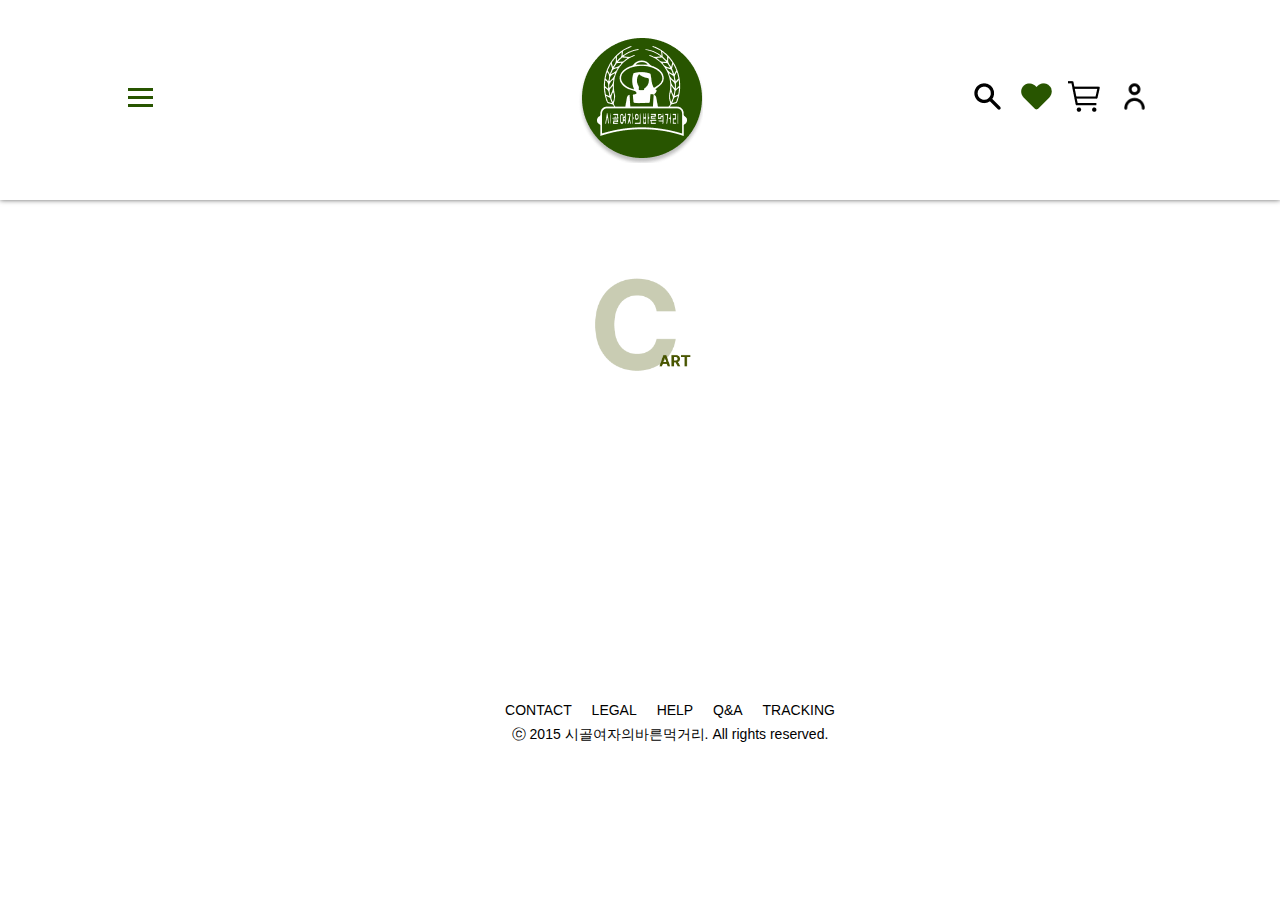
==== cart.html @ 5c57cb24 "favicon" ====
<!DOCTYPE html>
<html lang="ko">
<head>
    <meta charset="UTF-8">
    <meta http-equiv="X-UA-Compatible" content="IE=edge">
    <meta name="viewport" content="width=device-width, initial-scale=1.0">
    <title>시골여자의 바른먹거리</title>
    <link rel="icon" type="image/png" href="./img/logo/favicon-16x16.png" sizes="16x16" />
    <link href="css/cart.css" rel="stylesheet">
</head>
<body>

    <header>
        <div class="burger">
            <a href="#">
                <span></span>
                <span></span>
                <span></span>
            </a>
        </div>
        <div class="logo"><a href="#" rel="logo"><h1></h1></a></div>
        <nav>
            <a href="#">s</a>
            <a href="#">h</a>
            <a href="#">s</a>
            <a href="#">p</a>
        </nav>
    </header>

    <main>
        <div class="title">
            <p><img src="./img/icon/cart.png" alt=""></p>
        </div>

        <div class="order-list">
            
        </div>
    </main>
    
    <footer>
        <nav>
            <a href="#">CONTACT</a>
            <a href="#">LEGAL</a>
            <a href="#">HELP</a>
            <a href="#">Q&A</a>
            <a href="#">TRACKING</a>
        </nav>
        <p>ⓒ 2015 시골여자의바른먹거리. All rights reserved.</p>
    </footer>
    
</body>
</html>
---- css/cart.css ----
@import url(../css/common.css);
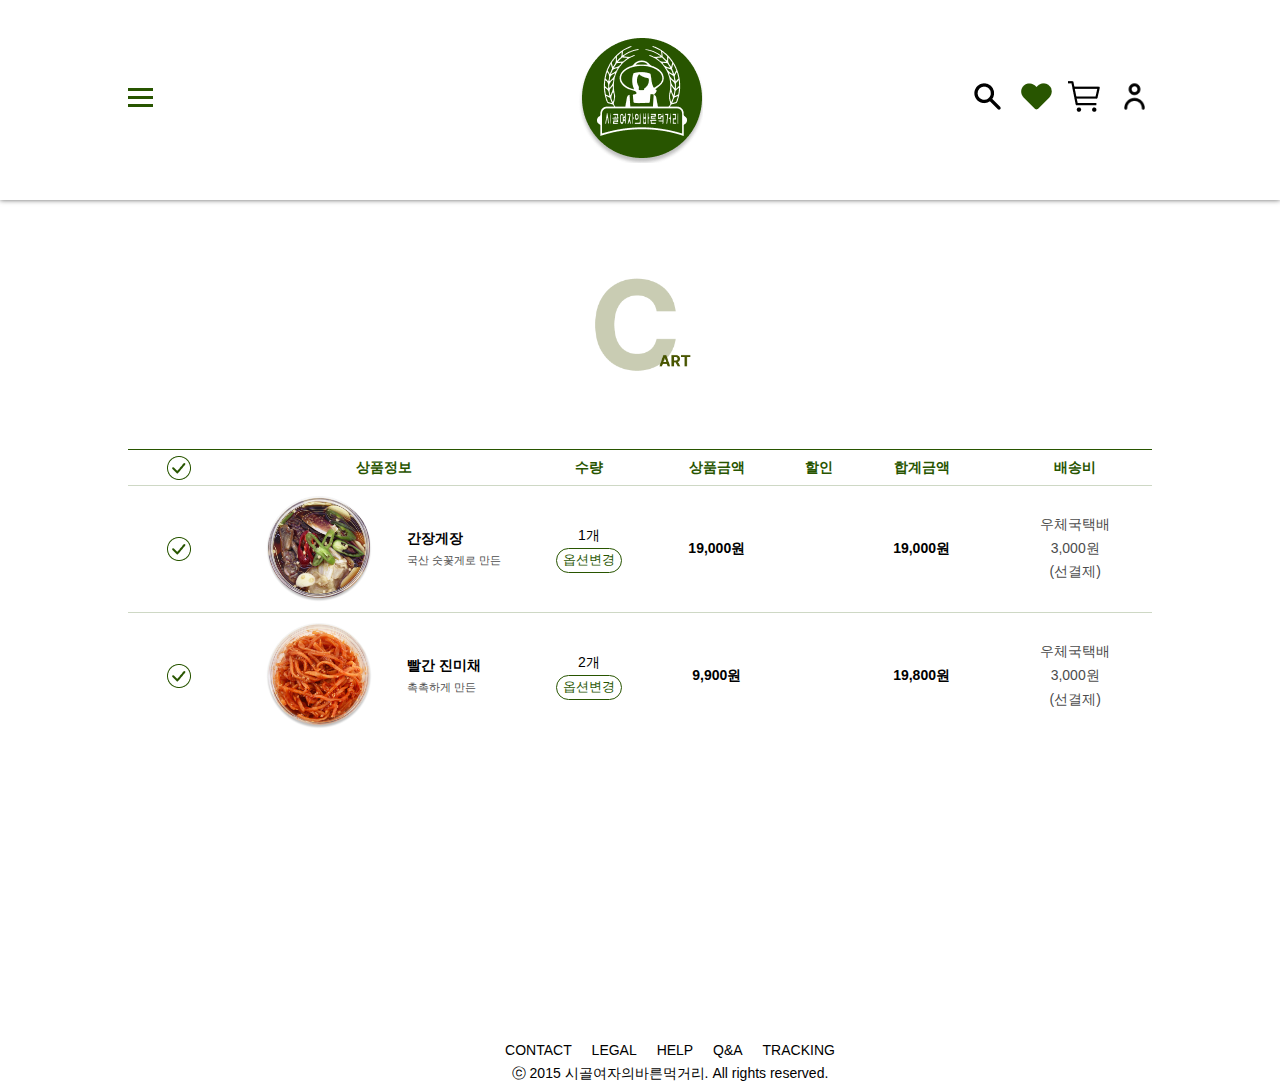
==== commit b1b0e52e: "upload0531" ====
--- a/cart.html
+++ b/cart.html
@@ -32,9 +32,82 @@
             <p><img src="./img/icon/cart.png" alt=""></p>
         </div>
 
-        <div class="order-list">
-            
-        </div>
+        <table class="cart">
+            <thead>
+                <tr>
+                    <th id="th">
+                        <input type="checkbox">
+                        <label for="th"></label>
+                    </th>
+                    <th>상품정보</th>
+                    <th>수량</th>
+                    <th>상품금액</th>
+                    <th>할인</th>
+                    <th>합계금액</th>
+                    <th>배송비</th>
+                </tr>
+            </thead>
+            <tbody>
+                <tr>
+                    <td id="ck1">
+                        <input type="checkbox">
+                        <label for="ck1"></label>
+                    </td>
+                    <td>
+                        <div class="item">
+                            <a href="#"><img src="img/list/side1.png" alt=""></a>
+                            <div class="txt">
+                                <a href="#"><h4>간장게장</h4></a>
+                                <a href="#"><p>국산 숫꽃게로 만든</p></a>
+                            </div>
+                        </div>
+                    </td>
+                    <td>
+                        <p>1개</p>
+                        <button>옵션변경</button>
+                    </td>
+                    <td>
+                        <h4>19,000원</h4>
+                    </td>
+                    <td></td>
+                    <td>
+                        <h4>19,000원</h4>
+                    </td>
+                    <td>
+                        <p>우체국택배<br>3,000원<br>(선결제)</p>
+                    </td>
+                </tr>
+                <tr>
+                    <td id="ck1">
+                        <input type="checkbox">
+                        <label for="ck1"></label>
+                    </td>
+                    <td>
+                        <div class="item">
+                            <a href="#"><img src="img/list/side3.png" alt=""></a>
+                            <div class="txt">
+                                <a href="#"><h4>빨간 진미채</h4></a>
+                                <a href="#"><p>촉촉하게 만든</p></a>
+                            </div>
+                        </div>
+                    </td>
+                    <td>
+                        <p>2개</p>
+                        <button>옵션변경</button>
+                    </td>
+                    <td>
+                        <h4>9,900원</h4>
+                    </td>
+                    <td></td>
+                    <td>
+                        <h4>19,800원</h4>
+                    </td>
+                    <td>
+                        <p>우체국택배<br>3,000원<br>(선결제)</p>
+                    </td>
+                </tr>
+            </tbody>
+        </table>
     </main>
     
     <footer>
--- a/css/cart.css
+++ b/css/cart.css
@@ -1 +1,88 @@
-@import url(../css/common.css);+@import url(../css/common.css);
+
+.cart{
+    width: 80%;
+    margin: 0 auto;
+    text-align: center;
+    
+}
+.cart > thead{
+    color: #285500;
+    vertical-align: middle;
+    height: 100%;
+}
+.cart > thead > tr{
+    vertical-align: middle;
+}
+.cart tr > th{
+    border-top: 1px solid #285500;
+    padding: 5px 0;
+}
+.cart tr > th:nth-of-type(1){
+    width: 10%;
+}
+.cart tr > th:nth-of-type(2){
+    width: 30%;
+}
+.cart tr > th:nth-of-type(3){
+    width: 10%;
+}
+.cart tr > th:nth-of-type(4){
+    width: 15%;
+}
+.cart tr > th:nth-of-type(5){
+    width: 5%;
+}
+.cart tr > th:nth-of-type(6){
+    width: 15%;
+}
+.cart tr > th:nth-of-type(7){
+    width: 15%;
+}
+.cart > tbody > tr > td:nth-child(2) > .item{
+    display: flex;
+    align-items: center;
+}
+.cart > tbody > tr > td > a{
+    width: 50%;
+}
+.cart > tbody > tr > td > .item > a > img{
+    width: 60%;
+    vertical-align: middle;
+}
+.cart > tbody > tr > td > .item > .txt{
+    width: 50%;
+    text-align: left;
+}
+.cart > tbody > tr > td > .item > .txt > a{
+    color: #000;
+}
+.cart > tbody > tr > td > .item > .txt > a > p{
+    font-size: 0.8rem;
+    color: #4c4c4c;
+}
+.cart > tbody > tr button{
+    border-radius: 20px;
+    border: 1px solid #285500;
+    background-color: #fff;
+    color: #285500;
+    font-size: 0.9rem;
+}
+.cart input{
+    display: none;
+}
+.cart label{
+    background: url(../img/icon/check24-1.png) no-repeat;
+    background-size: 100%;
+    display: inline-block;
+    width: 24px; height: 24px;
+    margin: 0;
+    vertical-align: middle;
+}
+.cart > tbody > tr > td{
+    border-top: 1px solid #2855003a;
+    padding: 10px 0;
+}
+.cart > tbody > tr > td:nth-of-type(7){
+    color: #4c4c4c;
+}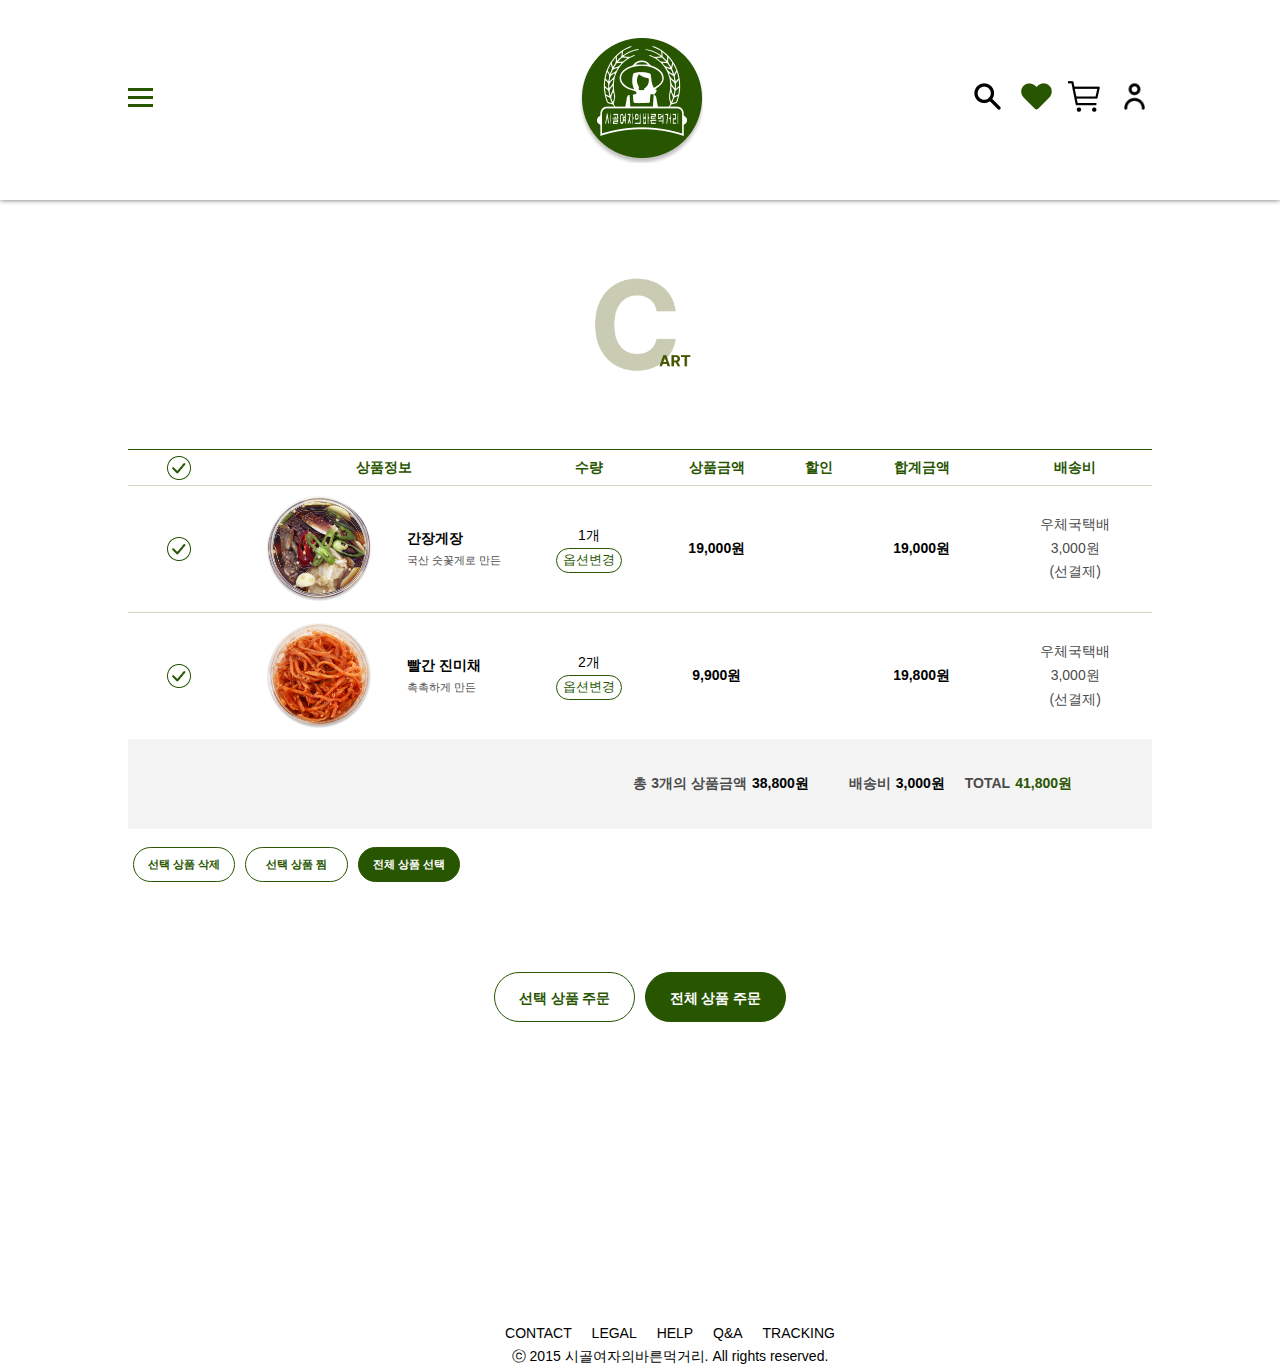
==== commit 2f2d1e40: "220603upload" ====
--- a/cart.html
+++ b/cart.html
@@ -108,6 +108,29 @@
                 </tr>
             </tbody>
         </table>
+        <div class="total-box">
+            <div class="total-amount">
+                <p><b>총 3개의 상품금액</b></p>
+                <p><b>38,800원</b></p>
+            </div>
+            <div class="total-delivery">
+                <p><b>배송비</b></p>
+                <p><b>3,000원</b></p>
+            </div>
+            <div class="total">
+                <p><b>TOTAL</b></p>
+                <p><b>41,800원</b></p>
+            </div>
+        </div>
+        <div class="add">
+            <span><b>선택 상품 삭제</b></span>
+            <span><b>선택 상품 찜</b></span>
+            <span><b>전체 상품 선택</b></span>
+        </div>
+        <div class="add-2">
+            <span><b>선택 상품 주문</b></span>
+            <span><b>전체 상품 주문</b></span>
+        </div>
     </main>
     
     <footer>
--- a/css/cart.css
+++ b/css/cart.css
@@ -85,4 +85,94 @@
 }
 .cart > tbody > tr > td:nth-of-type(7){
     color: #4c4c4c;
+}
+
+.total-box{
+    background-color: #f4f4f4;
+    width: 80%; height: 10vh;
+    margin: 0 auto;
+    display: flex;
+    line-height: 10vh;
+    align-items: center;
+    justify-content: right;
+    padding-right: 80px;
+    
+}
+.total-box > .total-amount{
+    display: flex;
+    padding: 0 20px;
+}
+.total-box > .total-amount > p:nth-of-type(1){
+    color: #4c4c4c;
+    padding-right: 5px;
+}
+.total-box > .total-delivery{
+    display: flex;
+    padding: 0 20px;
+}
+.total-box > .total-delivery > p:nth-of-type(1){
+    color: #4c4c4c;
+    padding-right: 5px;
+}
+.total-box > .total{
+    display: flex;
+}
+.total-box > .total > p:nth-of-type(2){
+    color: #285500;
+}
+.total-box > .total > p:nth-of-type(1){
+    color: #4c4c4c;
+    padding-right: 5px;
+}
+
+
+main > .add{
+    width: 100%;
+    margin-top: 2vh;
+    display: flex;
+    justify-content: left;
+    margin-left: 10%;
+}
+main > .add > span{
+    display: inline-block;
+    width: 8vw;
+    border: 1px solid #285500;
+    height: 35px;
+    text-align: center;
+    border-radius: 40px;
+    color: #285500;
+    background-color: #fff;
+    line-height: 30px;
+    margin: 0 5px;
+}
+main > .add > span > b{
+    font-size: 0.8rem;
+}
+main > .add > span:nth-child(3){
+    background-color: #285500;
+    color: #fff;
+}
+
+
+main > .add-2{
+    width: 100%;
+    margin-top: 10vh;
+    display: flex;
+    justify-content: center;
+}
+main > .add-2 > span{
+    display: inline-block;
+    width: 11vw;
+    border: 1px solid #285500;
+    height: 50px;
+    text-align: center;
+    border-radius: 40px;
+    color: #285500;
+    background-color: #fff;
+    line-height: 50px;
+    margin: 0 5px;
+}
+main > .add-2 > span:nth-child(2){
+    background-color: #285500;
+    color: #fff;
 }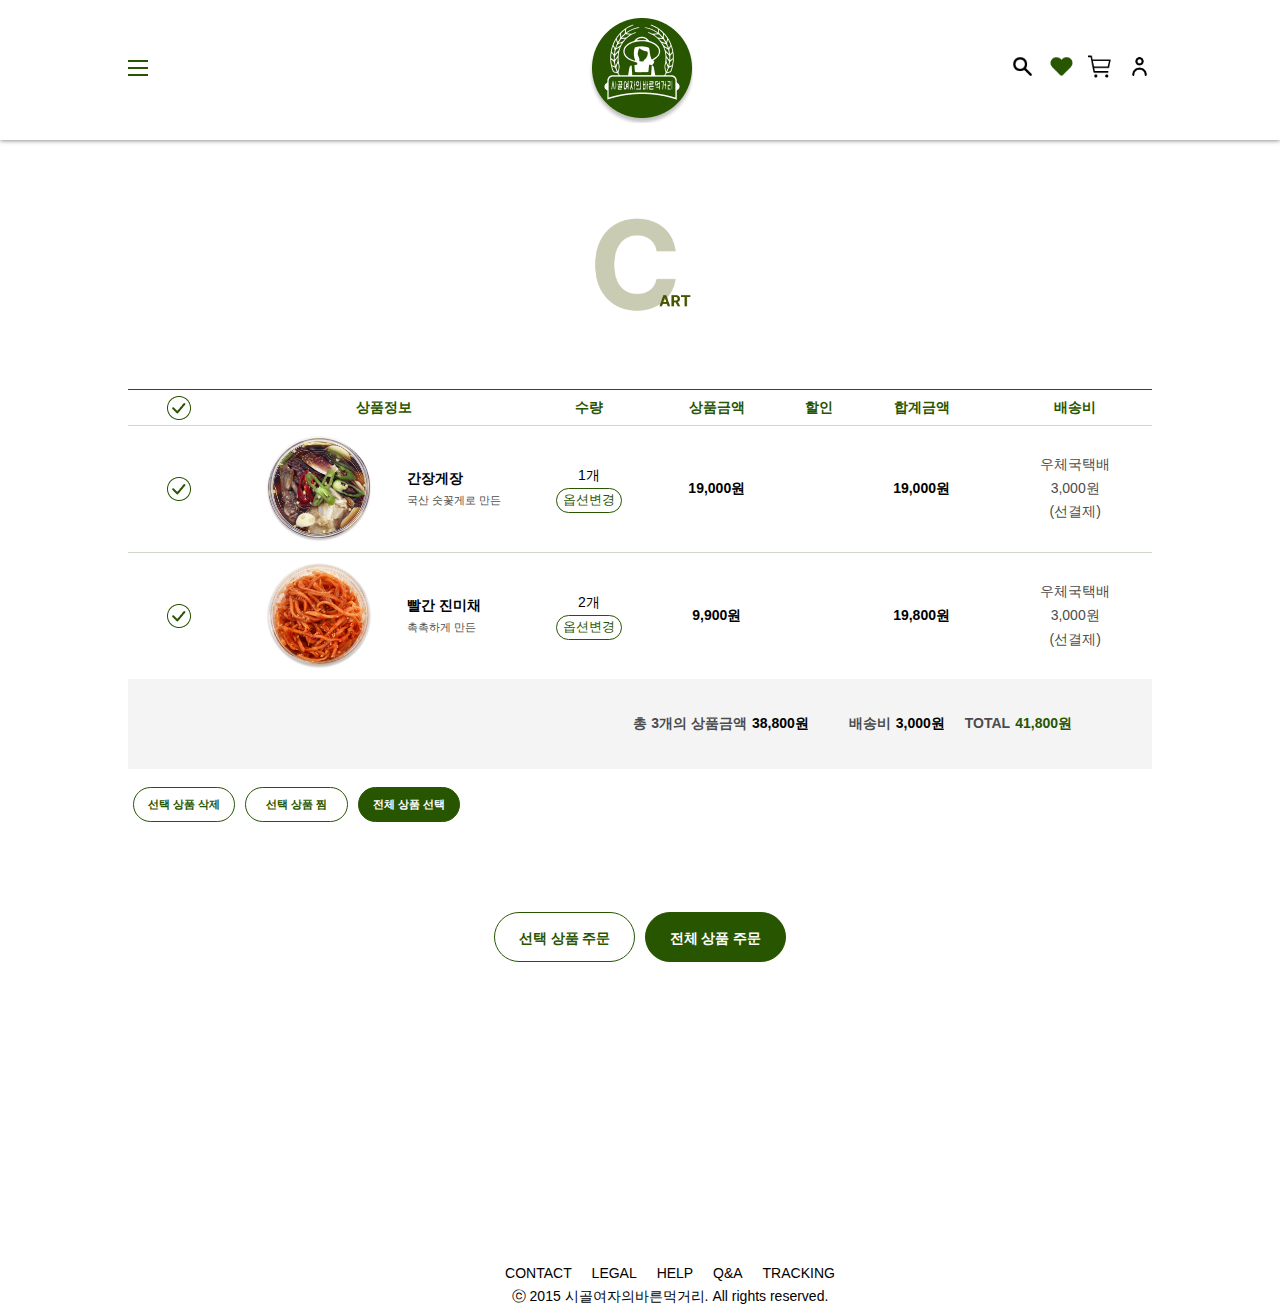
==== commit df29529b: "220607upload" ====
--- a/cart.html
+++ b/cart.html
@@ -18,12 +18,12 @@
                 <span></span>
             </a>
         </div>
-        <div class="logo"><a href="#" rel="logo"><h1></h1></a></div>
+        <div class="logo"><a href="https://linnchaean.github.io/healthy-food-for-rural-women/" rel="logo"><h1></h1></a></div>
         <nav>
             <a href="#">s</a>
-            <a href="#">h</a>
-            <a href="#">s</a>
-            <a href="#">p</a>
+            <a href="https://linnchaean.github.io/healthy-food-for-rural-women/wish.html">h</a>
+            <a href="https://linnchaean.github.io/healthy-food-for-rural-women/cart.html">s</a>
+            <a href="https://linnchaean.github.io/healthy-food-for-rural-women/login.html">p</a>
         </nav>
     </header>
 
@@ -55,7 +55,7 @@
                     </td>
                     <td>
                         <div class="item">
-                            <a href="#"><img src="img/list/side1.png" alt=""></a>
+                            <a href="https://linnchaean.github.io/healthy-food-for-rural-women/product-info.html"><img src="img/list/side1.png" alt=""></a>
                             <div class="txt">
                                 <a href="#"><h4>간장게장</h4></a>
                                 <a href="#"><p>국산 숫꽃게로 만든</p></a>
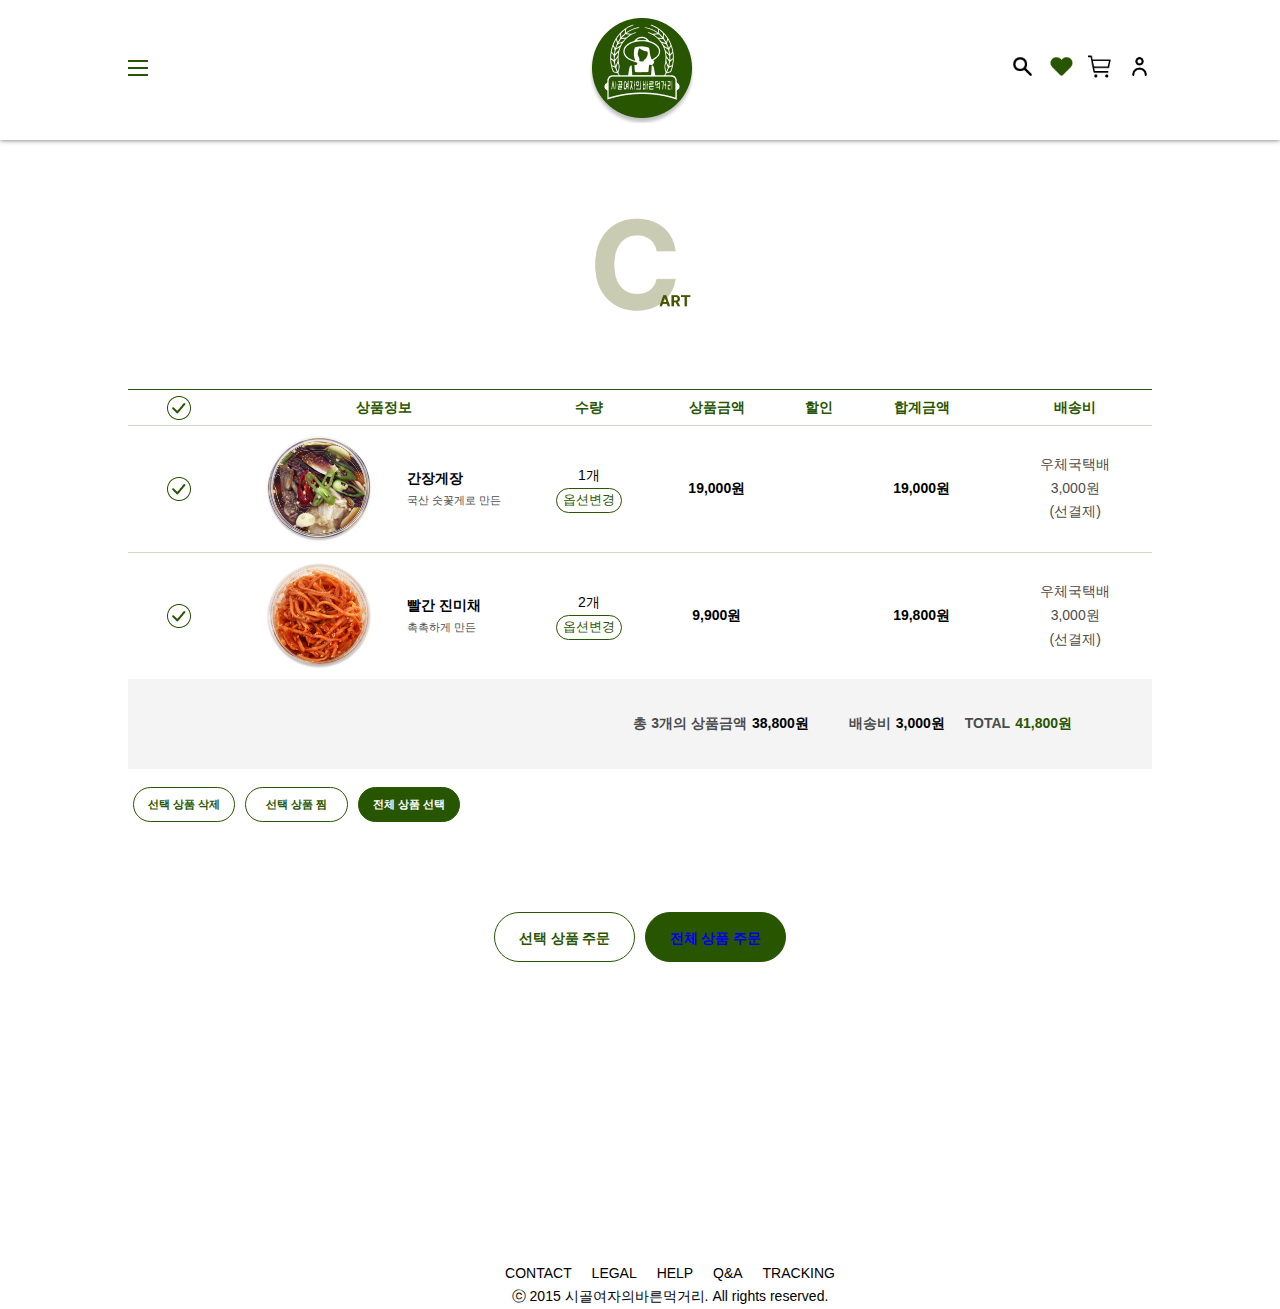
==== commit 19ac9bf7: "220608upload" ====
--- a/cart.html
+++ b/cart.html
@@ -129,7 +129,7 @@
         </div>
         <div class="add-2">
             <span><b>선택 상품 주문</b></span>
-            <span><b>전체 상품 주문</b></span>
+            <span><a href="https://linnchaean.github.io/healthy-food-for-rural-women/complete.html"><b>전체 상품 주문</b></a></span>
         </div>
     </main>
     
--- a/css/cart.css
+++ b/css/cart.css
@@ -175,4 +175,8 @@
 main > .add-2 > span:nth-child(2){
     background-color: #285500;
     color: #fff;
+}
+
+main > .add > span > a{
+    color: #fff;
 }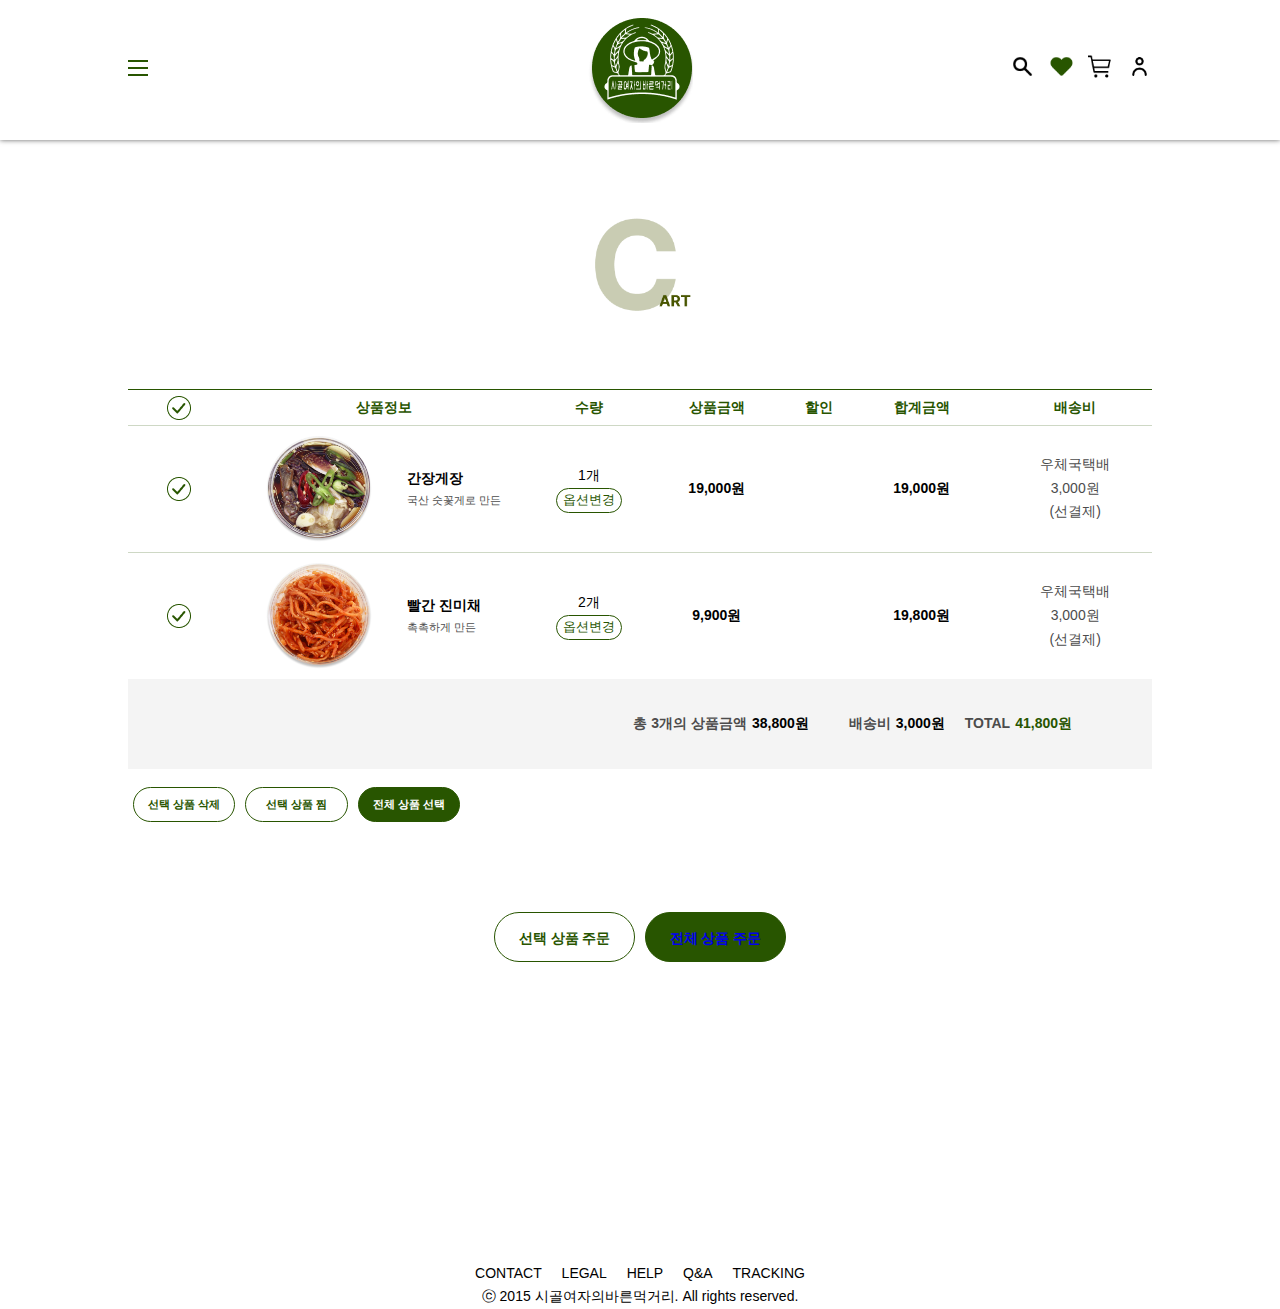
==== commit 761e22f4: "220621_upload" ====
--- a/cart.html
+++ b/cart.html
@@ -7,6 +7,8 @@
     <title>시골여자의 바른먹거리</title>
     <link rel="icon" type="image/png" href="./img/logo/favicon-16x16.png" sizes="16x16" />
     <link href="css/cart.css" rel="stylesheet">
+    <script src="https://ajax.googleapis.com/ajax/libs/jquery/3.6.0/jquery.min.js"></script>
+    <script defer src="./common.js"></script>
 </head>
 <body>
 
@@ -129,7 +131,7 @@
         </div>
         <div class="add-2">
             <span><b>선택 상품 주문</b></span>
-            <span><a href="https://linnchaean.github.io/healthy-food-for-rural-women/complete.html"><b>전체 상품 주문</b></a></span>
+            <span><a href="https://linnchaean.github.io/healthy-food-for-rural-women/order.html"><b>전체 상품 주문</b></a></span>
         </div>
     </main>
     
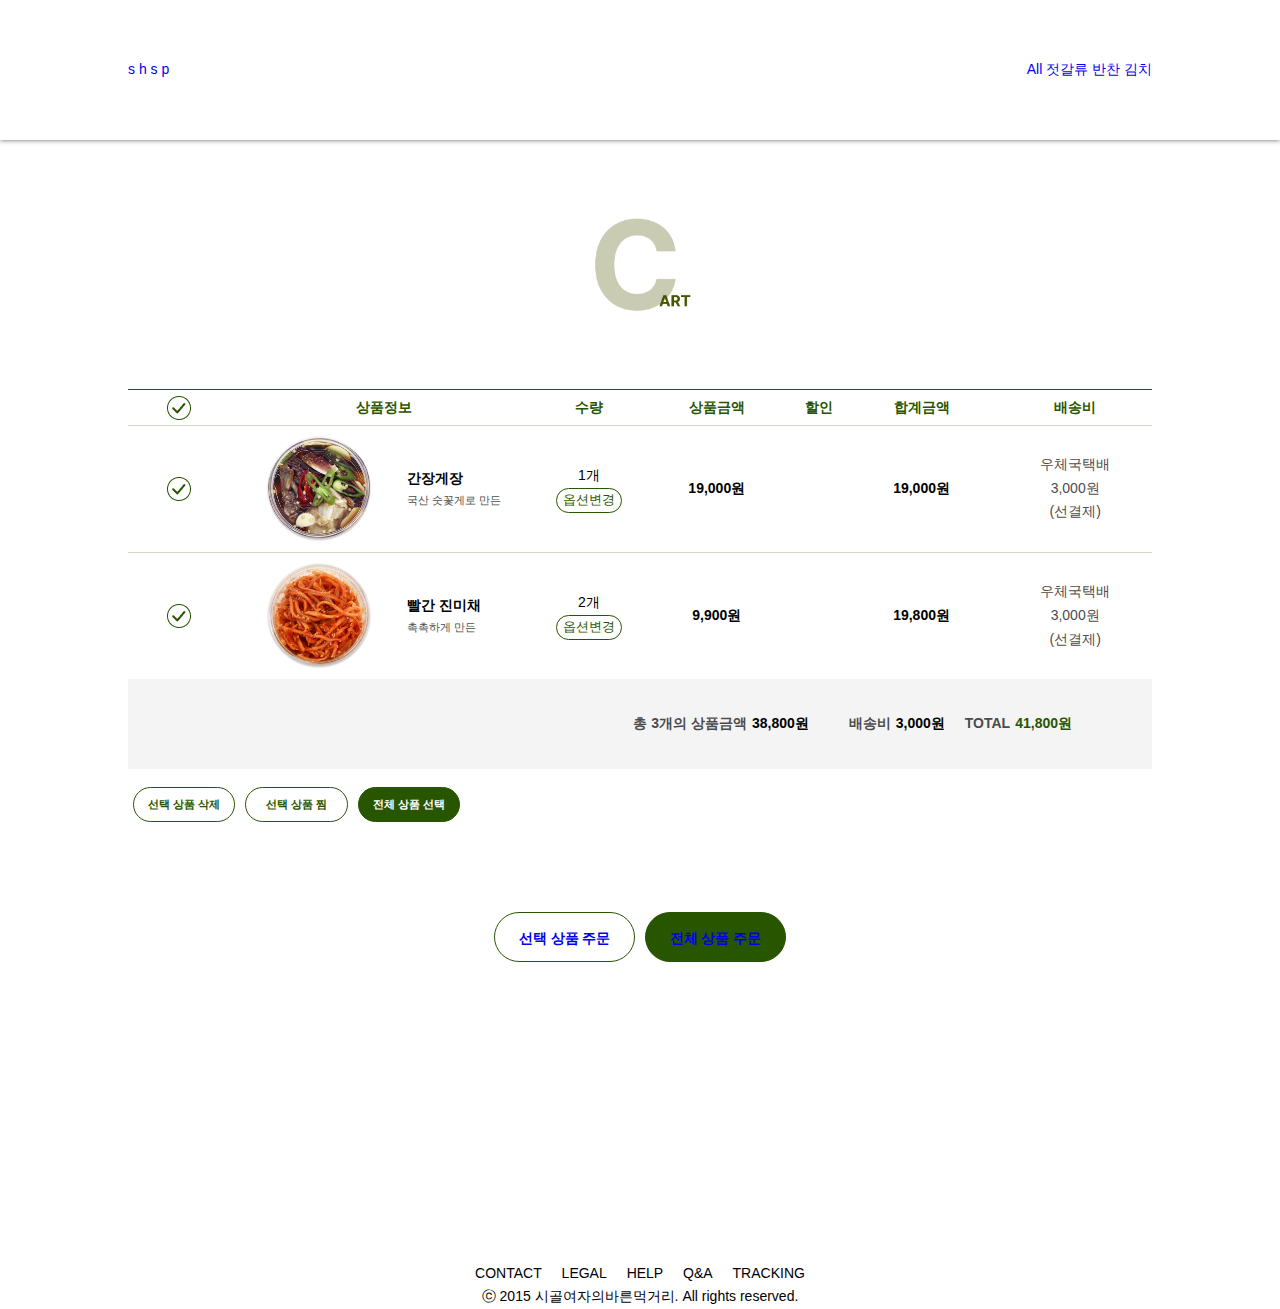
==== commit ae49111b: "220623_upload" ====
--- a/cart.html
+++ b/cart.html
@@ -13,20 +13,30 @@
 <body>
 
     <header>
-        <div class="burger">
-            <a href="#">
-                <span></span>
-                <span></span>
-                <span></span>
-            </a>
+        <div class="header_fix">
+            <div class="burger">
+                <a href="#">
+                    <span></span>
+                    <span></span>
+                    <span></span>
+                </a>
+            </div>
+            <div class="logo"><a href="https://linnchaean.github.io/healthy-food-for-rural-women/" rel="logo"><h1></h1></a></div>
+            <nav>
+                <a href="#">s</a>
+                <a href="https://linnchaean.github.io/healthy-food-for-rural-women/wish.html">h</a>
+                <a href="https://linnchaean.github.io/healthy-food-for-rural-women/cart.html">s</a>
+                <a href="https://linnchaean.github.io/healthy-food-for-rural-women/login.html">p</a>
+            </nav>
         </div>
-        <div class="logo"><a href="https://linnchaean.github.io/healthy-food-for-rural-women/" rel="logo"><h1></h1></a></div>
-        <nav>
-            <a href="#">s</a>
-            <a href="https://linnchaean.github.io/healthy-food-for-rural-women/wish.html">h</a>
-            <a href="https://linnchaean.github.io/healthy-food-for-rural-women/cart.html">s</a>
-            <a href="https://linnchaean.github.io/healthy-food-for-rural-women/login.html">p</a>
-        </nav>
+        <div class="header_menu">
+            <nav>
+                <a href="https://linnchaean.github.io/healthy-food-for-rural-women/product4.html">All</a>
+                <a href="https://linnchaean.github.io/healthy-food-for-rural-women/product2.html">젓갈류</a>
+                <a href="https://linnchaean.github.io/healthy-food-for-rural-women/product.html">반찬</a>
+                <a href="https://linnchaean.github.io/healthy-food-for-rural-women/product3.html">김치</a>
+            </nav>
+        </div>
     </header>
 
     <main>
@@ -130,7 +140,7 @@
             <span><b>전체 상품 선택</b></span>
         </div>
         <div class="add-2">
-            <span><b>선택 상품 주문</b></span>
+            <span><a href="https://linnchaean.github.io/healthy-food-for-rural-women/order.html"><b>선택 상품 주문</b></a></span>
             <span><a href="https://linnchaean.github.io/healthy-food-for-rural-women/order.html"><b>전체 상품 주문</b></a></span>
         </div>
     </main>
